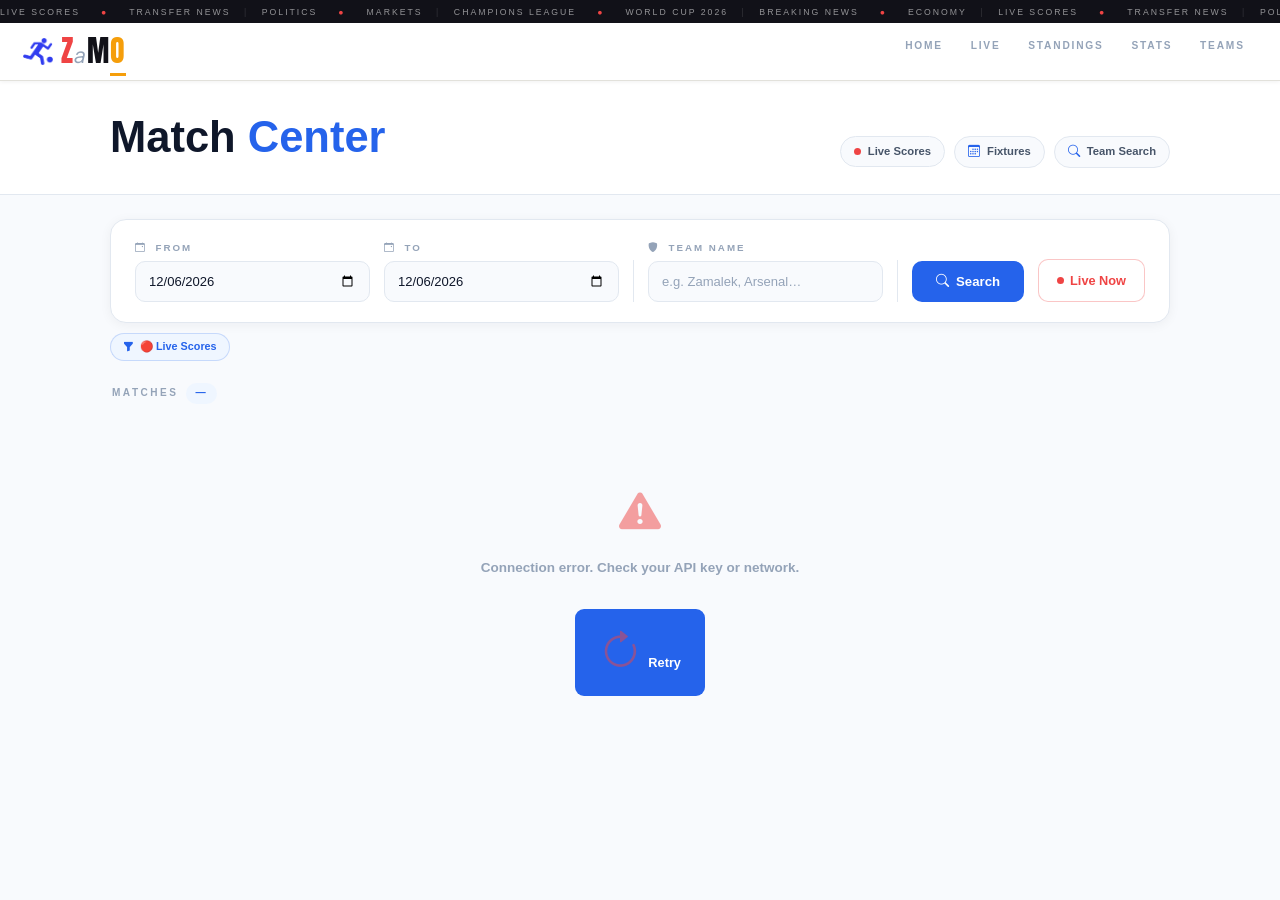
==== live.html @ 82b91090 "first commit" ====
<!DOCTYPE html>
<html lang="en">
<head>
  <meta charset="UTF-8" />
  <meta name="viewport" content="width=device-width, initial-scale=1.0" />
  <title>ZaMO .</title>
  <link href="https://cdn.jsdelivr.net/npm/bootstrap@5.3.0/dist/css/bootstrap.min.css" rel="stylesheet" />
  <link rel="stylesheet" href="https://cdn.jsdelivr.net/npm/bootstrap-icons@1.11.1/font/bootstrap-icons.css" />
  <link href="https://fonts.googleapis.com/css2?family=Anton&family=Instrument+Sans:ital,wght@0,400;0,500;0,600;0,700;1,400&display=swap" rel="stylesheet" />


    <link rel="stylesheet" href="style.css" />
</head>
<body>


  <div class="ticker" aria-hidden="true">
    <div class="ticker-track">
      <span>Live Scores</span><span class="dot">●</span>
      <span>Transfer News</span><span class="sep">|</span>
      <span>Politics</span><span class="dot">●</span>
      <span>Markets</span><span class="sep">|</span>
      <span>Champions League</span><span class="dot">●</span>
      <span>World Cup 2026</span><span class="sep">|</span>
      <span>Breaking News</span><span class="dot">●</span>
      <span>Economy</span><span class="sep">|</span>
     
      <span>Live Scores</span><span class="dot">●</span>
      <span>Transfer News</span><span class="sep">|</span>
      <span>Politics</span><span class="dot">●</span>
      <span>Markets</span><span class="sep">|</span>
      <span>Champions League</span><span class="dot">●</span>
      <span>World Cup 2026</span><span class="sep">|</span>
      <span>Breaking News</span><span class="dot">●</span>
      <span>Economy</span><span class="sep">|</span>
    </div>
  </div>


  <div class="nav-wrap">
    <nav class="nav-inner" role="navigation">
      <a href="index.html" class="brand">
        <img src="./images (1)/football-football-player-svgrepo-com (1).png"
             class="brand-logo" alt="ZaMO logo" />
        <div class="brand-name">
          <span class="bz">Z</span><span class="ba">a</span><span class="bm">M</span><span class="bo">O</span>
        </div>
      </a>

      <button class="nav-toggle" id="navToggle" aria-label="Toggle menu">
        <span></span><span></span><span></span>
      </button>

      <ul class="nav-links" id="navLinks">
        <li><a href="index.html">Home</a></li>
        <li><a href="Live.html">Live</a></li>
        <li><a href="Standings.html">Standings</a></li>
        <li><a href="stats.html">Stats</a></li>
        <li><a href="team.html">Teams</a></li>
      </ul>
    </nav>
  </div>
    </header>


    <div class="hero-strip">
        <div class="hero-inner">
            <div>
                <h1>Match <em>Center</em></h1>
            </div>
            <div class="hero-pills">
                <div class="pill">
                    <div class="live-dot"></div> Live Scores
                </div>
                <div class="pill"><i class="bi bi-calendar3"></i> Fixtures</div>
                <div class="pill"><i class="bi bi-search"></i> Team Search</div>
            </div>
        </div>
    </div>


    <div class="filter-wrap">
        <div class="filter-card">


            <div class="filter-group">
                <label><i class="bi bi-calendar-event me-1"></i> From</label>
                <input type="date" id="dateFrom">
            </div>


            <div class="filter-group">
                <label><i class="bi bi-calendar-event me-1"></i> To</label>
                <input type="date" id="dateTo">
            </div>

            <div class="filter-divider"></div>


            <div class="filter-group" style="min-width:180px;">
                <label><i class="bi bi-shield-fill me-1"></i> Team Name</label>
                <input type="text" id="teamSearch" placeholder="e.g. Zamalek, Arsenal…">
            </div>

            <div class="filter-divider"></div>


            <button class="btn-search" id="filterBtn">
                <i class="bi bi-search"></i> Search
            </button>

            <button class="btn-live" id="liveBtn">
                <div class="rdot"></div> Live Now
            </button>

        </div>


        <div id="mode-indicator" style="display:none;" class="mode-badge">
            <i class="bi bi-funnel-fill"></i>
            <span id="mode-text"></span>
        </div>
    </div>


    <div class="matches-wrap">
        <div class="section-lbl">
            Matches <span id="match-count">—</span>
        </div>
        <div id="matchesContainer">
            <div class="load-box">
                <div class="spin-ring"></div>
                <p class="spin-lbl">Loading Live Scores</p>
            </div>
        </div>
    </div>

    <script src="https://cdn.jsdelivr.net/npm/bootstrap@5.3.0/dist/js/bootstrap.bundle.min.js"></script>
    <script>
        const API_KEY = "6f635f919d2eda4f5ddecf71e09e2fba55c3be0e5eda04b89cdeadafca3ad4a3";

        function teamFb(name) {
            return `https://ui-avatars.com/api/?name=${encodeURIComponent(name)}&background=0f172a&color=fff&size=80&bold=true&format=svg`;
        }


        function statusPill(match) {
            const s = (match.event_status || '').toLowerCase();
            if (s.includes('finished') || s === 'ft') {
                return `<span class="status-pill s-finished">FT</span>`;
            }
            if (match.event_status && !s.includes('ht') && isNaN(parseInt(match.event_status)) === false) {
                return `<span class="status-pill s-live"><span style="width:7px;height:7px;border-radius:50%;background:#ef4444;display:inline-block;animation:blink 1s infinite"></span> ${match.event_status}'</span>`;
            }
            if (s === 'ht') return `<span class="status-pill s-live">HT</span>`;
            if (s.includes('live') || s === '1st half' || s === '2nd half') {
                return `<span class="status-pill s-live"><span style="width:7px;height:7px;border-radius:50%;background:#ef4444;display:inline-block;animation:blink 1s infinite"></span> LIVE</span>`;
            }
            return `<span class="status-pill s-upcoming"><i class="bi bi-clock me-1"></i>${match.event_time || 'Upcoming'}</span>`;
        }

        function isLiveMatch(match) {
            const s = (match.event_status || '').toLowerCase();
            return s.includes('live') || s === '1st half' || s === '2nd half' || s === 'ht' || !isNaN(parseInt(s));
        }


        function renderMatches(matches, label) {
            const container = document.getElementById('matchesContainer');
            const countEl = document.getElementById('match-count');

            if (!matches || !matches.length) {
                countEl.textContent = '0';
                container.innerHTML = `
        <div class="empty-box">
          <i class="bi bi-calendar-x"></i>
          <p>No matches found for this search.</p>
        </div>`;
                return;
            }

            countEl.textContent = matches.length;

            container.innerHTML = matches.map((m, i) => {
                const scores = (m.event_final_result || '0 - 0').split('-');
                const homeScore = (scores[0] || '0').trim();
                const awayScore = (scores[1] || '0').trim();
                const live = isLiveMatch(m);
                const homeLogo = m.home_team_logo || teamFb(m.event_home_team);
                const awayLogo = m.away_team_logo || teamFb(m.event_away_team);
                const leagueLogo = m.league_logo || '';
                const delay = Math.min(i, 15) * 30;

                return `
        <div class="match-card ${live ? 'live-card' : ''}" style="animation-delay:${delay}ms">
          <!-- top bar -->
          <div class="card-top">
            <div class="league-name">
              ${leagueLogo ? `<img src="${leagueLogo}" alt="league">` : '<i class="bi bi-trophy-fill" style="color:var(--gold)"></i>'}
              ${m.league_name || 'Football'}
            </div>
            ${statusPill(m)}
          </div>

          <!-- body -->
          <div class="card-body-match">
            <!-- home -->
            <div class="team-block">
              <div class="team-logo-wrap">
                <img src="${homeLogo}" alt="${m.event_home_team}"
                     onerror="this.src='${teamFb(m.event_home_team)}'">
              </div>
              <div class="team-name-txt">${m.event_home_team}</div>
            </div>

            <!-- score -->
            <div class="score-block">
              <div class="score-nums">
                <span class="sn">${homeScore}</span>
                <span class="sd">:</span>
                <span class="sn">${awayScore}</span>
              </div>
              ${live
                        ? `<div class="match-minute">${m.event_status || 'LIVE'}'</div>`
                        : `<div class="match-date">${m.event_date || ''} ${m.event_time || ''}</div>`
                    }
            </div>

            <!-- away -->
            <div class="team-block">
              <div class="team-logo-wrap">
                <img src="${awayLogo}" alt="${m.event_away_team}"
                     onerror="this.src='${teamFb(m.event_away_team)}'">
              </div>
              <div class="team-name-txt">${m.event_away_team}</div>
            </div>
          </div>
        </div>`;
            }).join('');
        }


        function showMode(text) {
            const el = document.getElementById('mode-indicator');
            document.getElementById('mode-text').textContent = text;
            el.style.display = 'inline-flex';
        }
        function hideMode() {
            document.getElementById('mode-indicator').style.display = 'none';
        }

        function showLoading(msg = 'Loading…') {
            document.getElementById('matchesContainer').innerHTML = `
      <div class="load-box">
        <div class="spin-ring"></div>
        <p class="spin-lbl">${msg}</p>
      </div>`;
            document.getElementById('match-count').textContent = '—';
        }

        function showError() {
            document.getElementById('matchesContainer').innerHTML = `
      <div class="err-box">
        <i class="bi bi-exclamation-triangle-fill"></i>
        <p>Connection error. Check your API key or network.</p>
        <button class="retry-btn" onclick="loadLive()">
          <i class="bi bi-arrow-clockwise me-1"></i> Retry
        </button>
      </div>`;
        }

        async function loadLive() {
            showLoading('Loading Live Scores…');
            showMode('🔴 Live Scores');
            try {
                const res = await fetch(`https://apiv2.allsportsapi.com/football/?met=Livescore&APIkey=${API_KEY}`);
                const data = await res.json();
                renderMatches(data.result, 'Live');
            } catch (e) { showError(); }
        }


        async function loadByDate(from, to) {
            showLoading('Searching Fixtures…');
            showMode(`📅 ${from} → ${to}`);
            try {
                const res = await fetch(`https://apiv2.allsportsapi.com/football/?met=Fixtures&from=${from}&to=${to}&APIkey=${API_KEY}`);
                const data = await res.json();
                renderMatches(data.result, 'Fixtures');
            } catch (e) { showError(); }
        }


        async function loadByTeam(teamName) {
            showLoading(`Searching for "${teamName}"…`);
            showMode(`🔍 Team: ${teamName}`);


            const now = new Date();
            const from = new Date(now); from.setDate(from.getDate() - 60);
            const to = new Date(now); to.setDate(to.getDate() + 60);
            const fmt = d => d.toISOString().split('T')[0];

            try {
                const res = await fetch(`https://apiv2.allsportsapi.com/football/?met=Fixtures&from=${fmt(from)}&to=${fmt(to)}&APIkey=${API_KEY}`);
                const data = await res.json();

                if (!data.result) { renderMatches([], ''); return; }

                const q = teamName.toLowerCase().trim();
                const filtered = data.result.filter(m =>
                    m.event_home_team.toLowerCase().includes(q) ||
                    m.event_away_team.toLowerCase().includes(q)
                );
                renderMatches(filtered, 'Team Search');
            } catch (e) { showError(); }
        }

        document.getElementById('filterBtn').addEventListener('click', () => {
            const from = document.getElementById('dateFrom').value;
            const to = document.getElementById('dateTo').value;
            const team = document.getElementById('teamSearch').value.trim();

            if (team) {

                loadByTeam(team);
            } else if (from && to) {
                loadByDate(from, to);
            } else if (from && !to) {

                loadByDate(from, from);
            } else {
                loadLive();
            }
        });

     
        document.getElementById('liveBtn').addEventListener('click', () => {
            document.getElementById('dateFrom').value = '';
            document.getElementById('dateTo').value = '';
            document.getElementById('teamSearch').value = '';
            loadLive();
        });


        document.getElementById('teamSearch').addEventListener('keydown', e => {
            if (e.key === 'Enter') document.getElementById('filterBtn').click();
        });


        window.addEventListener('scroll', () => {
            const d = document.documentElement;
            document.getElementById('scroll-bar').style.width =
                (d.scrollTop / (d.scrollHeight - d.clientHeight) * 100) + '%';
        }, { passive: true });


        document.addEventListener('DOMContentLoaded', () => {
            const today = new Date().toISOString().split('T')[0];
            document.getElementById('dateFrom').value = today;
            document.getElementById('dateTo').value = today;
            loadLive();
        });
    </script>
      <script>
        document.getElementById('navToggle').addEventListener('click', function () {
            document.getElementById('navLinks').classList.toggle('open');
        });
    </script>
</body>

</html>

<style>
    :root {
        --primary: #2563eb;
        --primary-lt: #eff6ff;
        --red: #ef4444;
        --orange: #f97316;
        --green: #22c55e;
        --gold: #f59e0b;
        --bg: #f8fafd;
        --surface: #ffffff;
        --surface2: #f1f5fe;
        --border: #e2e8f0;
        --text: #0f172a;
        --text2: #475569;
        --muted: #94a3b8;
        --r: 14px;
    }

    *,
    *::before,
    *::after {
        box-sizing: border-box;
        margin: 0;
        padding: 0;
    }

    html {
        scroll-behavior: smooth;
    }

    body {
        background: var(--bg);
        color: var(--text);
        font-family: 'DM Sans', sans-serif;
        min-height: 100vh;
        -webkit-font-smoothing: antialiased;
        overflow-x: hidden;
    }


    #scroll-bar {
        position: fixed;
        top: 0;
        left: 0;
        height: 3px;
        width: 0%;
        background: linear-gradient(90deg, var(--primary), var(--orange), var(--gold));
        z-index: 9999;
        transition: width .08s linear;
        border-radius: 0 3px 3px 0;
        box-shadow: 0 0 8px rgba(37, 99, 235, .45);
    }


    .header-custom {
        background: rgba(255, 255, 255, .96);
        backdrop-filter: blur(14px);
        border-bottom: 1px solid var(--border);
        box-shadow: 0 1px 8px rgba(15, 23, 42, .06);
        position: sticky;
        top: 0;
        z-index: 200;
    }

    .brand-logo-img {
        width: 36px;
        height: 36px;
        object-fit: contain;
        flex-shrink: 0;
        filter: drop-shadow(0 2px 6px rgba(37, 99, 235, .3));
        transition: transform .3s cubic-bezier(.34, 1.56, .64, 1);
    }

    .navbar-brand:hover .brand-logo-img {
        transform: rotate(-12deg) scale(1.15);
    }

    .brand-text-container {
        display: flex;
        align-items: baseline;
        line-height: 1;
    }

    .brand-text-container .z {
        font-family: 'Montserrat', sans-serif;
        font-weight: 900;
        color: var(--primary);
        font-size: 1.85rem;
        letter-spacing: -2px;
    }

    .brand-text-container .a {
        font-family: 'Montserrat', sans-serif;
        font-weight: 300;
        color: var(--text2);
        font-size: 1.4rem;
        font-style: italic;
        letter-spacing: -2px;
    }

    .brand-text-container .m {
        font-family: 'Montserrat', sans-serif;
        font-weight: 700;
        color: var(--red);
        font-size: 1.7rem;
        letter-spacing: -2px;
    }

    .brand-text-container .o {
        font-family: 'Montserrat', sans-serif;
        font-weight: 900;
        color: var(--gold);
        font-size: 1.85rem;
        letter-spacing: -2px;
    }

    .navbar-nav .nav-link {
        color: var(--text2) !important;
        font-weight: 600;
        font-size: .83rem;
        padding: 7px 14px !important;
        border-radius: 8px;
        transition: background .15s, color .15s;
    }

    .navbar-nav .nav-link:hover {
        background: var(--surface2);
        color: var(--primary) !important;
    }

    .navbar-nav .nav-link.active {
        background: var(--primary-lt);
        color: var(--primary) !important;
        box-shadow: inset 0 0 0 1px rgba(37, 99, 235, .2);
    }

    .navbar-toggler {
        border-color: var(--border);
        box-shadow: none !important;
    }

    .navbar-toggler-icon {
        background-image: url("data:image/svg+xml,%3csvg xmlns='http://www.w3.org/2000/svg' viewBox='0 0 30 30'%3e%3cpath stroke='rgba(15,23,42,.7)' stroke-linecap='round' stroke-width='2' d='M4 7h22M4 15h22M4 23h22'/%3e%3c/svg%3e");
    }

    .hero-strip {
        background: var(--surface);
        border-bottom: 1px solid var(--border);
    }

    .hero-inner {
        max-width: 1100px;
        margin: 0 auto;
        padding: 34px 20px 26px;
        display: flex;
        align-items: flex-end;
        justify-content: space-between;
        flex-wrap: wrap;
        gap: 16px;
    }

    .eyebrow {
        font-size: .67rem;
        font-weight: 700;
        letter-spacing: 3px;
        text-transform: uppercase;
        color: var(--primary);
        margin-bottom: 7px;
    }

    .hero-inner h1 {
        font-family: 'Montserrat', sans-serif;
        font-size: clamp(1.8rem, 4vw, 2.9rem);
        font-weight: 900;
        line-height: 1.05;
    }

    .hero-inner h1 em {
        color: var(--primary);
        font-style: normal;
    }

    .hero-pills {
        display: flex;
        gap: 9px;
        flex-wrap: wrap;
        align-items: center;
    }

    .pill {
        display: flex;
        align-items: center;
        gap: 7px;
        background: var(--bg);
        border: 1px solid var(--border);
        border-radius: 999px;
        padding: 5px 13px;
        font-size: .75rem;
        font-weight: 600;
        color: var(--text2);
    }

    .pill i {
        color: var(--primary);
        font-size: .82rem;
    }

    .live-dot {
        width: 7px;
        height: 7px;
        border-radius: 50%;
        background: var(--red);
        animation: blink 1s infinite;
    }

    @keyframes blink {

        0%,
        100% {
            opacity: 1;
            transform: scale(1);
        }

        50% {
            opacity: .3;
            transform: scale(.6);
        }
    }


    .filter-wrap {
        max-width: 1100px;
        margin: 24px auto 0;
        padding: 0 20px;
    }

    .filter-card {
        background: var(--surface);
        border: 1.5px solid var(--border);
        border-radius: 16px;
        padding: 20px 24px;
        display: flex;
        flex-wrap: wrap;
        gap: 14px;
        align-items: flex-end;
        box-shadow: 0 2px 12px rgba(15, 23, 42, .05);
    }

    .filter-group {
        display: flex;
        flex-direction: column;
        gap: 5px;
        flex: 1;
        min-width: 140px;
    }

    .filter-group label {
        font-size: .65rem;
        font-weight: 700;
        letter-spacing: 2px;
        text-transform: uppercase;
        color: var(--muted);
    }

    .filter-group input[type="date"],
    .filter-group input[type="text"] {
        padding: 9px 13px;
        border: 1.5px solid var(--border);
        border-radius: 10px;
        font-family: 'DM Sans', sans-serif;
        font-size: .87rem;
        font-weight: 500;
        color: var(--text);
        background: var(--bg);
        outline: none;
        transition: border-color .2s, box-shadow .2s;
    }

    .filter-group input:focus {
        border-color: var(--primary);
        box-shadow: 0 0 0 3px rgba(37, 99, 235, .1);
    }

    .filter-group input::placeholder {
        color: var(--muted);
    }

    .filter-divider {
        width: 1px;
        height: 42px;
        background: var(--border);
        align-self: flex-end;
        flex-shrink: 0;
    }

    .btn-search {
        padding: 10px 24px;
        background: var(--primary);
        color: #fff;
        border: none;
        border-radius: 10px;
        font-family: 'DM Sans', sans-serif;
        font-size: .88rem;
        font-weight: 700;
        cursor: pointer;
        transition: opacity .2s, transform .18s;
        display: flex;
        align-items: center;
        gap: 7px;
        white-space: nowrap;
        align-self: flex-end;
        flex-shrink: 0;
    }

    .btn-search:hover {
        opacity: .88;
        transform: translateY(-1px);
    }

    .btn-live {
        padding: 10px 18px;
        background: var(--surface);
        color: var(--red);
        border: 1.5px solid rgba(239, 68, 68, .3);
        border-radius: 10px;
        font-family: 'DM Sans', sans-serif;
        font-size: .85rem;
        font-weight: 700;
        cursor: pointer;
        transition: all .18s;
        align-self: flex-end;
        flex-shrink: 0;
        display: flex;
        align-items: center;
        gap: 6px;
    }

    .btn-live:hover {
        background: rgba(239, 68, 68, .06);
        border-color: var(--red);
    }

    .btn-live .rdot {
        width: 7px;
        height: 7px;
        border-radius: 50%;
        background: var(--red);
        animation: blink 1s infinite;
    }


    .mode-badge {
        display: inline-flex;
        align-items: center;
        gap: 6px;
        padding: 4px 12px;
        border-radius: 999px;
        font-size: .72rem;
        font-weight: 700;
        background: var(--primary-lt);
        color: var(--primary);
        border: 1px solid rgba(37, 99, 235, .2);
        margin-top: 10px;
    }

    .matches-wrap {
        max-width: 1100px;
        margin: 22px auto 60px;
        padding: 0 20px;
    }

    .matches-wrap .section-lbl {
        font-size: .67rem;
        font-weight: 700;
        letter-spacing: 2.5px;
        text-transform: uppercase;
        color: var(--muted);
        margin-bottom: 14px;
        padding-left: 2px;
        display: flex;
        align-items: center;
        gap: 8px;
    }

    .matches-wrap .section-lbl span {
        background: var(--primary-lt);
        color: var(--primary);
        padding: 2px 9px;
        border-radius: 999px;
        font-size: .68rem;
    }


    .match-card {
        background: var(--surface);
        border: 1.5px solid var(--border);
        border-radius: var(--r);
        padding: 0;
        margin-bottom: 10px;
        overflow: hidden;
        transition: transform .2s, box-shadow .2s, border-color .2s;
        animation: fadeUp .35s ease both;
    }

    .match-card:hover {
        transform: translateY(-2px);
        box-shadow: 0 8px 28px rgba(37, 99, 235, .1);
        border-color: rgba(37, 99, 235, .3);
    }

    .match-card.live-card {
        border-color: rgba(239, 68, 68, .35);
    }

    .match-card.live-card:hover {
        box-shadow: 0 8px 28px rgba(239, 68, 68, .12);
    }

    @keyframes fadeUp {
        from {
            opacity: 0;
            transform: translateY(10px);
        }

        to {
            opacity: 1;
            transform: translateY(0);
        }
    }


    .card-top {
        display: flex;
        align-items: center;
        justify-content: space-between;
        padding: 8px 18px;
        background: var(--bg);
        border-bottom: 1px solid var(--border);
        font-size: .68rem;
        font-weight: 700;
        color: var(--muted);
        letter-spacing: .5px;
    }

    .card-top .league-name {
        display: flex;
        align-items: center;
        gap: 7px;
        text-transform: uppercase;
        letter-spacing: 1px;
    }

    .card-top .league-name img {
        width: 18px;
        height: 18px;
        object-fit: contain;
        border-radius: 2px;
    }


    .status-pill {
        display: inline-flex;
        align-items: center;
        gap: 5px;
        padding: 3px 10px;
        border-radius: 999px;
        font-size: .68rem;
        font-weight: 800;
    }

    .s-live {
        background: rgba(239, 68, 68, .12);
        color: var(--red);
    }

    .s-finished {
        background: #f1f5f9;
        color: var(--muted);
    }

    .s-upcoming {
        background: var(--primary-lt);
        color: var(--primary);
    }


    .card-body-match {
        display: grid;
        grid-template-columns: 1fr 140px 1fr;
        align-items: center;
        padding: 20px 18px;
        gap: 10px;
    }


    .team-block {
        display: flex;
        flex-direction: column;
        align-items: center;
        gap: 10px;
        text-align: center;
    }

    .team-logo-wrap {
        width: 68px;
        height: 68px;
        border-radius: 50%;
        overflow: hidden;
        background: var(--bg);
        border: 2px solid var(--border);
        display: flex;
        align-items: center;
        justify-content: center;
        flex-shrink: 0;
    }

    .team-logo-wrap img {
        width: 100%;
        height: 100%;
        object-fit: contain;
    }

    .team-name-txt {
        font-family: 'Montserrat', sans-serif;
        font-size: .92rem;
        font-weight: 800;
        color: var(--text);
        line-height: 1.2;
    }

    .score-block {
        display: flex;
        flex-direction: column;
        align-items: center;
        gap: 6px;
    }

    .score-nums {
        display: flex;
        align-items: center;
        gap: 10px;
    }

    .sn {
        font-family: 'Montserrat', sans-serif;
        font-size: 2.8rem;
        font-weight: 900;
        color: var(--text);
        line-height: 1;
    }

    .sd {
        font-size: 1.6rem;
        color: var(--border);
        font-weight: 300;
    }

    .match-date {
        font-size: .75rem;
        font-weight: 600;
        color: var(--muted);
    }

    .match-minute {
        font-family: 'Montserrat', sans-serif;
        font-size: .8rem;
        font-weight: 800;
        color: var(--red);
        background: rgba(239, 68, 68, .08);
        padding: 2px 10px;
        border-radius: 999px;
    }


    .load-box {
        text-align: center;
        padding: 80px 24px;
    }

    .spin-ring {
        width: 40px;
        height: 40px;
        margin: 0 auto 14px;
        border: 3px solid var(--border);
        border-top-color: var(--primary);
        border-radius: 50%;
        animation: spin .75s linear infinite;
    }

    @keyframes spin {
        to {
            transform: rotate(360deg);
        }
    }

    .spin-lbl {
        font-size: .7rem;
        font-weight: 700;
        letter-spacing: 2.5px;
        text-transform: uppercase;
        color: var(--muted);
    }

    .empty-box {
        text-align: center;
        padding: 70px 24px;
        color: var(--muted);
    }

    .empty-box i {
        font-size: 3rem;
        opacity: .25;
    }

    .empty-box p {
        margin-top: 12px;
        font-size: .9rem;
        font-weight: 600;
    }

    .err-box {
        text-align: center;
        padding: 60px 24px;
        color: var(--muted);
    }

    .err-box i {
        font-size: 2.8rem;
        color: var(--red);
        opacity: .5;
    }

    .err-box p {
        margin-top: 10px;
        font-size: .9rem;
        font-weight: 600;
    }

    .retry-btn {
        margin-top: 14px;
        padding: 9px 24px;
        background: var(--primary);
        color: #fff;
        border: none;
        border-radius: 9px;
        font-family: 'DM Sans', sans-serif;
        font-size: .85rem;
        font-weight: 700;
        cursor: pointer;
        transition: opacity .2s;
    }

    .retry-btn:hover {
        opacity: .85;
    }


    @media (max-width: 680px) {
        .filter-divider {
            display: none;
        }

        .card-body-match {
            grid-template-columns: 1fr 90px 1fr;
            padding: 16px 12px;
            gap: 6px;
        }

        .team-logo-wrap {
            width: 50px;
            height: 50px;
        }

        .team-name-txt {
            font-size: .78rem;
        }

        .sn {
            font-size: 2rem;
        }

        .hero-inner {
            padding: 22px 16px 18px;
        }

        .filter-wrap,
        .matches-wrap {
            padding: 0 14px;
        }
    }

    @media (max-width: 420px) {
        .card-body-match {
            grid-template-columns: 1fr 76px 1fr;
            padding: 14px 10px;
        }

        .team-logo-wrap {
            width: 42px;
            height: 42px;
        }

        .sn {
            font-size: 1.7rem;
        }

        .sd {
            font-size: 1.2rem;
        }

        .team-name-txt {
            font-size: .72rem;
        }
    }
</style>
---- style.css ----
:root {
      --ink:       #111118;
      --ink2:      #2b2b38;
      --paper:     #ffffff;
      --paper2:    #f5f5f0;
      --paper3:    #eeede8;
      --line:      #e2e1db;
      --red:       #e8173a;
      --red-soft:  rgba(232,23,58,.08);
      --gold:      #c9920a;
      --green:     #0a7c45;
      --muted:     #7a7a8a;
      --r:         8px;
      --fd:        'Anton', sans-serif;
      --fb:        'Instrument Sans', sans-serif;
      --sh1:       0 1px 4px rgba(0,0,0,.06);
      --sh2:       0 6px 24px rgba(0,0,0,.09);
      --sh3:       0 16px 48px rgba(0,0,0,.13);
    }

    /* ════════════════════════════════════════
       RESET & BASE
    ════════════════════════════════════════ */
    *, *::before, *::after { box-sizing: border-box; margin: 0; padding: 0; }
    html { scroll-behavior: smooth; font-size: 15px; }
    body {
      background: var(--paper2);
      color: var(--ink);
      font-family: var(--fb);
      line-height: 1.65;
      overflow-x: hidden;
    }
    img { display: block; max-width: 100%; }
    a { text-decoration: none; color: inherit; }

    ::-webkit-scrollbar { width: 3px; }
    ::-webkit-scrollbar-thumb { background: var(--red); border-radius: 3px; }

    /* ════════════════════════════════════════
       TICKER
    ════════════════════════════════════════ */
    .ticker {
      background: var(--ink);
      color: rgba(255,255,255,.55);
      font-size: .58rem;
      letter-spacing: 2px;
      text-transform: uppercase;
      padding: .3rem 0;
      overflow: hidden;
      white-space: nowrap;
    }
    .ticker-track {
      display: inline-flex;
      gap: 0;
      animation: roll 35s linear infinite;
    }
    .ticker-track .dot { color: var(--red); margin: 0 1.4rem; }
    .ticker-track .sep { opacity: .25; margin: 0 .9rem; }
    @keyframes roll { to { transform: translateX(-50%); } }

    /* ════════════════════════════════════════
       NAV
    ════════════════════════════════════════ */
    .nav-wrap {
      background: var(--paper);
      border-bottom: 1px solid var(--line);
      position: sticky;
      top: 0;
      z-index: 500;
      box-shadow: var(--sh1);
    }
    .nav-inner {
      max-width: 1320px;
      margin: auto;
      padding: .55rem 1.5rem;
      display: flex;
      align-items: center;
      justify-content: space-between;
      gap: 1rem;
    }

    /* brand */
    .brand {
      display: flex;
      align-items: center;
      gap: .55rem;
      flex-shrink: 0;
    }
    .brand-logo { width: 30px; opacity: .85; }
    .brand-name {
      font-family: var(--fd);
      font-size: 2rem;
      letter-spacing: 1px;
      line-height: 1;
    }
    .brand-name .bz { color: var(--red); }
    .brand-name .ba { color: var(--muted); font-family: var(--fb); font-style: italic; font-weight: 400; font-size: 1.5rem; }
    .brand-name .bm { color: var(--ink); }
    .brand-name .bo { color: var(--gold); border-bottom: 3px solid var(--gold); }

    /* nav links */
    .nav-links {
      display: flex;
      align-items: center;
      gap: .15rem;
      list-style: none;
    }
    .nav-links a {
      font-size: .68rem;
      font-weight: 600;
      letter-spacing: 1.8px;
      text-transform: uppercase;
      color: var(--muted);
      padding: .4rem .85rem;
      border-radius: 6px;
      transition: color .18s, background .18s;
    }
    .nav-links a:hover { color: var(--red); background: var(--red-soft); }

    /* hamburger */
    .nav-toggle {
      display: none;
      flex-direction: column;
      gap: 4px;
      cursor: pointer;
      padding: .4rem;
      border: none;
      background: none;
    }
    .nav-toggle span {
      width: 22px; height: 2px;
      background: var(--ink);
      border-radius: 2px;
      transition: transform .25s, opacity .25s;
    }

    @media (max-width: 768px) {
      .nav-toggle { display: flex; }
      .nav-links {
        display: none;
        flex-direction: column;
        position: absolute;
        top: 100%; left: 0; right: 0;
        background: var(--paper);
        border-bottom: 1px solid var(--line);
        padding: 1rem 1.5rem 1.25rem;
        gap: .25rem;
        box-shadow: var(--sh2);
      }
      .nav-links.open { display: flex; }
      .nav-links a { font-size: .7rem; padding: .55rem .85rem; }
    }

    /* ════════════════════════════════════════
       HERO
    ════════════════════════════════════════ */
    /* ── HERO ─────────────────────────────────────────────── */
    @keyframes gradMove { 0%{background-position:0% 50%} 50%{background-position:100% 50%} 100%{background-position:0% 50%} }
    @keyframes floatDot { 0%,100%{transform:translateY(0)} 50%{transform:translateY(-18px)} }
    @keyframes fadeUp { from{opacity:0;transform:translateY(22px)} to{opacity:1;transform:translateY(0)} }
    @keyframes linePulse { 0%,100%{opacity:.25} 50%{opacity:.55} }

    .hero {
      position: relative;
      min-height: 92vh;
      display: flex;
      align-items: center;
      overflow: hidden;
      background: var(--ink);
    }

    /* video — full bleed main background */
    .hero-video {
      position: absolute; inset: 0;
      width: 100%; height: 100%;
      object-fit: cover;
      opacity: 1;
    }

    /* dark cinematic overlay: bottom-heavy + slight left fade for text readability */
    .hero-overlay {
      position: absolute; inset: 0;
      background:
        linear-gradient(to right,  rgba(10,10,18,.82) 0%, rgba(10,10,18,.45) 55%, rgba(10,10,18,.15) 100%),
        linear-gradient(to top,    rgba(10,10,18,.85) 0%, rgba(10,10,18,.2)  45%, transparent 100%);
      z-index: 1;
    }

    /* subtle grain texture over video */
    .hero-grain {
      position: absolute; inset: 0;
      z-index: 2;
      background-image: url("data:image/svg+xml,%3Csvg xmlns='http://www.w3.org/2000/svg' width='200' height='200'%3E%3Cfilter id='n'%3E%3CfeTurbulence type='fractalNoise' baseFrequency='0.75' numOctaves='4' stitchTiles='stitch'/%3E%3C/filter%3E%3Crect width='200' height='200' filter='url(%23n)' opacity='0.04'/%3E%3C/svg%3E");
      opacity: .5;
      pointer-events: none;
    }

    /* red left accent */
    .hero::before {
      content: '';
      position: absolute;
      left: 0; top: 0; bottom: 0;
      width: 4px;
      background: linear-gradient(to bottom, transparent 5%, var(--red) 25%, var(--red) 75%, transparent 95%);
      z-index: 4;
    }

    .hero-body {
      position: relative;
      z-index: 5;
      max-width: 1320px;
      width: 100%;
      margin: auto;
      padding: 4rem 2rem 4rem 3rem;
      animation: fadeUp .8s ease both;
    }

    .hero-tag {
      display: inline-flex;
      align-items: center;
      gap: .5rem;
      font-size: .6rem;
      letter-spacing: 3px;
      text-transform: uppercase;
      font-weight: 700;
      color: var(--red);
      margin-bottom: 1.2rem;
    }
    .hero-tag .live-dot {
      width: 6px; height: 6px;
      border-radius: 50%;
      background: var(--red);
      animation: linePulse 1.2s ease-in-out infinite;
    }

    .hero-kicker {
      font-size: .72rem;
      letter-spacing: 2px;
      text-transform: uppercase;
      font-weight: 600;
      color: rgba(255,255,255,.35);
      margin-bottom: .5rem;
    }

    .hero-title {
      font-family: var(--fd);
      font-size: clamp(2.4rem, 5.5vw, 4.8rem);
      line-height: 1.05;
      letter-spacing: .5px;
      color: #fff;
      margin-bottom: .6rem;
    }
    .hero-title .ht-outline {
      display: block;
      color: transparent;
      -webkit-text-stroke: 1.5px rgba(255,255,255,.5);
    }
    .hero-title .ht-red { color: var(--red); }

    .hero-rule {
      width: 44px; height: 3px;
      background: var(--red);
      border-radius: 2px;
      margin: 1.1rem 0;
    }

    .hero-desc {
      font-size: .9rem;
      color: rgba(255,255,255,.45);
      max-width: 420px;
      margin-bottom: 2rem;
      line-height: 1.75;
      font-weight: 400;
    }

    .hero-quick-links {
      display: flex;
      flex-wrap: wrap;
      gap: .5rem;
      margin-bottom: 1.6rem;
    }
    .hql-btn {
      display: inline-flex;
      align-items: center;
      gap: .35rem;
      background: rgba(255,255,255,.06);
      border: 1px solid rgba(255,255,255,.12);
      color: rgba(255,255,255,.7);
      font-size: .64rem;
      font-weight: 600;
      letter-spacing: 1.5px;
      text-transform: uppercase;
      padding: .45rem .95rem;
      border-radius: 100px;
      transition: background .18s, color .18s, border-color .18s;
      backdrop-filter: blur(4px);
    }
    .hql-btn i { font-size: .7rem; color: var(--red); }
    .hql-btn:hover {
      background: var(--red);
      border-color: var(--red);
      color: #fff;
    }
    .hql-btn:hover i { color: #fff; }

    .hero-cta {
      display: inline-flex;
      align-items: center;
      gap: .55rem;
      background: var(--red);
      color: #fff;
      font-size: .7rem;
      font-weight: 700;
      letter-spacing: 2px;
      text-transform: uppercase;
      padding: .8rem 2rem;
      border-radius: 4px;
      transition: background .2s, transform .2s, box-shadow .2s;
      box-shadow: 0 4px 24px rgba(232,23,58,.4);
    }
    .hero-cta:hover {
      background: #c0102a;
      color: #fff;
      transform: translateY(-2px);
      box-shadow: 0 8px 32px rgba(232,23,58,.5);
    }
    .hero-cta i { font-size: .9rem; }

    /* stats strip inside hero */
    .hero-stats {
      position: absolute;
      bottom: 0; left: 0; right: 0;
      z-index: 5;
      border-top: 1px solid rgba(255,255,255,.06);
      background: rgba(0,0,0,.35);
      backdrop-filter: blur(10px);
      display: flex;
      padding: .8rem 3rem;
      gap: 2.5rem;
    }
    .hstat {
      display: flex;
      flex-direction: column;
      gap: .1rem;
    }
    .hstat-val {
      font-family: var(--fd);
      font-size: 1.3rem;
      color: #fff;
      letter-spacing: .5px;
      line-height: 1;
    }
    .hstat-val span { color: var(--red); }
    .hstat-label {
      font-size: .58rem;
      letter-spacing: 1.5px;
      text-transform: uppercase;
      color: rgba(255,255,255,.3);
      font-weight: 600;
    }

    @media (max-width: 600px) {
      .hero-body { padding: 3rem 1.25rem 5rem; }
      .hero-stats { padding: .7rem 1.25rem; gap: 1.5rem; }
      .hero-title { font-size: clamp(2rem, 8vw, 3rem); }
      .hstat-val { font-size: 1.1rem; }
    }

    @media (max-width: 600px) {
      .hero { height: 78vh; align-items: center; }
      .hero-body { padding-bottom: 2.5rem; }
      .hero-title { letter-spacing: -.5px; }
    }

    /* ════════════════════════════════════════
       MAIN LAYOUT
    ════════════════════════════════════════ */
    .page-wrap {
      max-width: 1320px;
      margin: 0 auto;
      padding: 2.5rem 1.5rem 5rem;
      display: grid;
      grid-template-columns: 260px 1fr;
      gap: 2.25rem;
      align-items: start;
    }
    @media (max-width: 992px) {
      .page-wrap { grid-template-columns: 1fr; }
    }

    /* ════════════════════════════════════════
       SIDEBAR
    ════════════════════════════════════════ */
    .sidebar { display: flex; flex-direction: column; gap: 1.1rem; }

    /* section label */
    .s-label {
      font-size: .58rem;
      letter-spacing: 2.5px;
      text-transform: uppercase;
      font-weight: 700;
      color: var(--muted);
      display: flex;
      align-items: center;
      gap: .5rem;
      margin-bottom: .6rem;
    }
    .s-label::after { content:''; flex:1; height:1px; background:var(--line); }

    /* weather card */
    .weather-card {
      background: var(--paper);
      border: 1px solid var(--line);
      border-radius: var(--r);
      padding: 0;
      overflow: hidden;
      box-shadow: var(--sh2);
      position: relative;
    }

    .weather-top {
      padding: 1.25rem 1.25rem .9rem;
      display: flex;
      align-items: flex-start;
      justify-content: space-between;
      gap: .5rem;
    }

    .weather-left { display: flex; flex-direction: column; gap: .15rem; }

    #city {
      font-size: .6rem;
      letter-spacing: 2px;
      text-transform: uppercase;
      font-weight: 700;
      color: var(--muted);
      display: flex;
      align-items: center;
      gap: .3rem;
    }
    #city i { font-size: .65rem; color: var(--red); }

    #temperature {
      font-family: var(--fd);
      font-size: 3rem;
      line-height: 1;
      color: var(--ink);
      margin: .15rem 0 0;
      letter-spacing: -1px;
    }

    #description {
      font-size: .65rem;
      letter-spacing: 1.5px;
      text-transform: uppercase;
      font-weight: 600;
      color: var(--muted);
      margin-top: .25rem;
    }

    /* big dynamic weather icon */
    .weather-icon-wrap {
      display: flex;
      flex-direction: column;
      align-items: center;
      gap: .2rem;
      flex-shrink: 0;
    }
    .weather-icon {
      font-size: 2.8rem;
      line-height: 1;
      display: block;
    }

    /* icon colour classes */
    .wi-sunny    { color: #f59e0b; }
    .wi-cloudy   { color: #94a3b8; }
    .wi-rainy    { color: #3b82f6; }
    .wi-stormy   { color: #6366f1; }
    .wi-snowy    { color: #bae6fd; }
    .wi-windy    { color: #22d3ee; }
    .wi-night    { color: #818cf8; }
    .wi-foggy    { color: #9ca3af; }

    /* bottom strip — feels/humidity */
    .weather-bottom {
      border-top: 1px solid var(--line);
      background: var(--paper2);
      padding: .65rem 1.25rem;
      display: flex;
      justify-content: space-between;
    }
    .w-stat {
      display: flex;
      flex-direction: column;
      align-items: center;
      gap: .1rem;
    }
    .w-stat-val {
      font-size: .8rem;
      font-weight: 700;
      color: var(--ink2);
    }
    .w-stat-label {
      font-size: .55rem;
      letter-spacing: 1.5px;
      text-transform: uppercase;
      color: var(--muted);
      font-weight: 600;
    }

    /* match card */
    .match-card {
      background: var(--paper);
      border: 1px solid var(--line);
      border-radius: var(--r);
      overflow: hidden;
      box-shadow: var(--sh1);
    }
    .match-row {
      display: flex;
      justify-content: space-between;
      align-items: center;
      padding: .85rem 1rem;
      border-bottom: 1px solid var(--line);
      transition: background .18s;
    }
    .match-row:last-child { border-bottom: none; }
    .match-row:hover { background: var(--paper2); }
    .match-team { text-align: center; }
    .team-abbr { font-size: .55rem; letter-spacing: 1px; color: var(--muted); margin-top: .25rem; font-weight: 700; text-transform: uppercase; }
    .match-badge {
      background: var(--red);
      color: #fff;
      font-size: .65rem;
      font-weight: 700;
      padding: .25rem .6rem;
      border-radius: 4px;
      display: block;
      text-align: center;
    }
    .match-label { font-size: .52rem; color: var(--muted); margin-top: .3rem; letter-spacing: 1px; text-transform: uppercase; font-weight: 600; text-align: center; }

    /* currency */
    .currency-card {
      background: var(--paper);
      border: 1px solid var(--line);
      border-radius: var(--r);
      overflow: hidden;
      box-shadow: var(--sh1);
    }
    .currency-head {
      background: var(--paper3);
      padding: .6rem 1rem;
      font-size: .58rem;
      letter-spacing: 2.5px;
      text-transform: uppercase;
      font-weight: 700;
      color: var(--muted);
      border-bottom: 1px solid var(--line);
    }
    .currency-row {
      display: flex;
      justify-content: space-between;
      align-items: center;
      padding: .65rem 1rem;
      border-bottom: 1px dashed var(--line);
    }
    .currency-row:last-child { border-bottom: none; }
    .currency-name { font-size: .78rem; font-weight: 600; color: var(--ink2); }
    .currency-val { font-family: monospace; font-size: .82rem; font-weight: 700; color: var(--green); }
    #goldRate { color: var(--gold) !important; }

    /* ════════════════════════════════════════
       MAIN CONTENT
    ════════════════════════════════════════ */

    /* section head */
    .sec-head {
      display: flex;
      align-items: center;
      gap: .8rem;
      margin-bottom: 1.5rem;
      padding-bottom: .8rem;
      border-bottom: 2px solid var(--ink);
    }
    .sec-icon {
      width: 32px; height: 32px;
      border-radius: 6px;
      display: flex; align-items: center; justify-content: center;
      font-size: .88rem; flex-shrink: 0;
    }
    .si-a { background: var(--ink); color: #fff; }
    .si-b { background: var(--green); color: #fff; }
    .si-c { background: var(--red); color: #fff; }

    .sec-head h3 {
      font-family: var(--fd);
      font-size: 1.55rem;
      letter-spacing: .5px;
      color: var(--ink);
      margin: 0;
    }
    .sec-head .sec-count {
      margin-left: auto;
      font-size: .6rem;
      letter-spacing: 1.5px;
      text-transform: uppercase;
      font-weight: 600;
      color: var(--muted);
    }

    /* news cards — override whatever JS injects */
    #sports-container .card,
    #football-container .card,
    #politics-container .card {
      background: var(--paper) !important;
      border: 1px solid var(--line) !important;
      border-radius: var(--r) !important;
      color: var(--ink) !important;
      box-shadow: var(--sh1);
      overflow: hidden;
      transition: transform .22s, box-shadow .22s, border-color .22s;
    }
    #sports-container .card:hover,
    #football-container .card:hover,
    #politics-container .card:hover {
      transform: translateY(-5px);
      box-shadow: var(--sh3);
      border-color: var(--red) !important;
    }
    #sports-container .card .card-title,
    #football-container .card .card-title,
    #politics-container .card .card-title {
      font-family: var(--fb) !important;
      font-weight: 700 !important;
      font-size: .88rem !important;
      color: var(--ink) !important;
      line-height: 1.4;
    }
    #sports-container .card .card-text,
    #football-container .card .card-text,
    #politics-container .card .card-text {
      color: var(--muted) !important;
      font-size: .78rem !important;
    }
    #sports-container .card img,
    #football-container .card img,
    #politics-container .card img {
      transition: transform .4s;
    }
    #sports-container .card:hover img,
    #football-container .card:hover img,
    #politics-container .card:hover img { transform: scale(1.05); }

    #sports-container .card .btn,
    #football-container .card .btn,
    #politics-container .card .btn {
      background: transparent !important;
      border: 1.5px solid var(--ink) !important;
      color: var(--ink) !important;
      font-size: .66rem !important;
      font-weight: 700 !important;
      letter-spacing: 1.2px !important;
      text-transform: uppercase !important;
      border-radius: 4px !important;
      transition: background .18s, color .18s, border-color .18s !important;
    }
    #sports-container .card .btn:hover,
    #football-container .card .btn:hover,
    #politics-container .card .btn:hover {
      background: var(--red) !important;
      border-color: var(--red) !important;
      color: #fff !important;
    }

    /* spinner */
    .spinner-border {
      border-color: var(--line) !important;
      border-right-color: var(--red) !important;
      width: 2rem; height: 2rem;
    }

    .content-section { margin-bottom: 3.5rem; }

    
    .site-footer {
      background: white;
      color: rgba(9, 9, 9, 0.38);
      padding: 1.2rem 1.5rem;
      text-align: center;
    }
    .footer-logo {
      font-family: var(--fd);
      font-size: 3rem;
      letter-spacing: 2px;
      color: #1307fa;
      line-height: 1;
      margin-bottom: .5rem;
    }
    .footer-logo span { color: var(--red); }
    .footer-copy { font-size: .72rem; letter-spacing: 1.5px; }
    .footer-socials {
      display: flex;
      justify-content: center;
      gap: .65rem;
      margin-top: 1.1rem;
    }
    .footer-socials a {
      width: 36px; height: 36px;
      border: 1px solid rgba(255,255,255,.12);
      border-radius: 8px;
      display: flex; align-items: center; justify-content: center;
      color: rgba(37, 6, 236, 0.35);
      font-size: .95rem;
      transition: color .18s, border-color .18s, background .18s;
    }
    .footer-socials a:hover { color: #e5b9b9; border-color: var(--red); background: var(--red); }
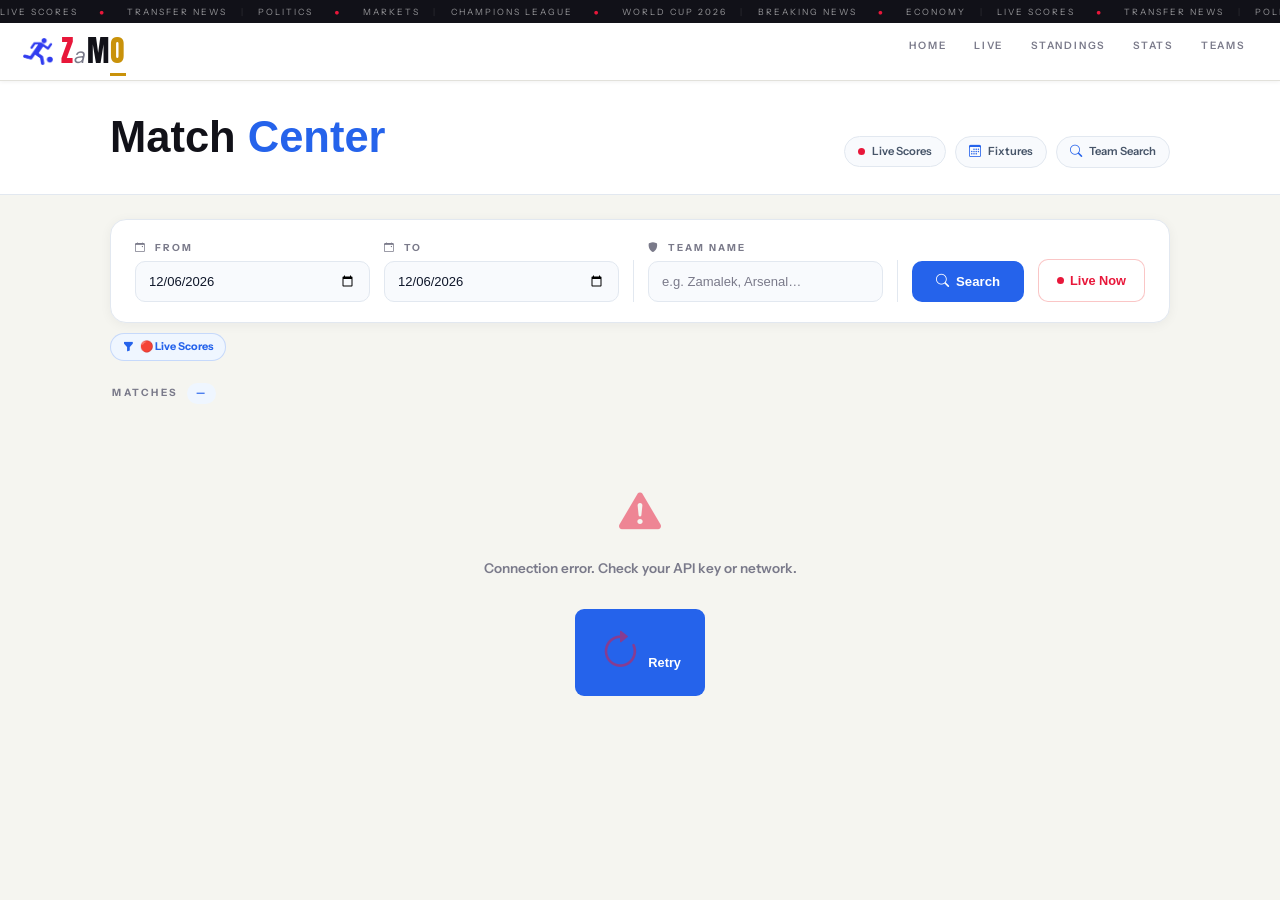
==== commit 7cb8a877: "Add external CSS link and remove inline styles Removed inline styles and added link to external CSS " ====
--- a/live.html
+++ b/live.html
@@ -7,7 +7,7 @@
   <link href="https://cdn.jsdelivr.net/npm/bootstrap@5.3.0/dist/css/bootstrap.min.css" rel="stylesheet" />
   <link rel="stylesheet" href="https://cdn.jsdelivr.net/npm/bootstrap-icons@1.11.1/font/bootstrap-icons.css" />
   <link href="https://fonts.googleapis.com/css2?family=Anton&family=Instrument+Sans:ital,wght@0,400;0,500;0,600;0,700;1,400&display=swap" rel="stylesheet" />
-
+ <link rel="stylesheet" href="live.css" />
 
     <link rel="stylesheet" href="style.css" />
 </head>
@@ -371,718 +371,5 @@
 
 </html>
 
-<style>
-    :root {
-        --primary: #2563eb;
-        --primary-lt: #eff6ff;
-        --red: #ef4444;
-        --orange: #f97316;
-        --green: #22c55e;
-        --gold: #f59e0b;
-        --bg: #f8fafd;
-        --surface: #ffffff;
-        --surface2: #f1f5fe;
-        --border: #e2e8f0;
-        --text: #0f172a;
-        --text2: #475569;
-        --muted: #94a3b8;
-        --r: 14px;
-    }
-
-    *,
-    *::before,
-    *::after {
-        box-sizing: border-box;
-        margin: 0;
-        padding: 0;
-    }
-
-    html {
-        scroll-behavior: smooth;
-    }
-
-    body {
-        background: var(--bg);
-        color: var(--text);
-        font-family: 'DM Sans', sans-serif;
-        min-height: 100vh;
-        -webkit-font-smoothing: antialiased;
-        overflow-x: hidden;
-    }
-
-
-    #scroll-bar {
-        position: fixed;
-        top: 0;
-        left: 0;
-        height: 3px;
-        width: 0%;
-        background: linear-gradient(90deg, var(--primary), var(--orange), var(--gold));
-        z-index: 9999;
-        transition: width .08s linear;
-        border-radius: 0 3px 3px 0;
-        box-shadow: 0 0 8px rgba(37, 99, 235, .45);
-    }
-
-
-    .header-custom {
-        background: rgba(255, 255, 255, .96);
-        backdrop-filter: blur(14px);
-        border-bottom: 1px solid var(--border);
-        box-shadow: 0 1px 8px rgba(15, 23, 42, .06);
-        position: sticky;
-        top: 0;
-        z-index: 200;
-    }
-
-    .brand-logo-img {
-        width: 36px;
-        height: 36px;
-        object-fit: contain;
-        flex-shrink: 0;
-        filter: drop-shadow(0 2px 6px rgba(37, 99, 235, .3));
-        transition: transform .3s cubic-bezier(.34, 1.56, .64, 1);
-    }
-
-    .navbar-brand:hover .brand-logo-img {
-        transform: rotate(-12deg) scale(1.15);
-    }
-
-    .brand-text-container {
-        display: flex;
-        align-items: baseline;
-        line-height: 1;
-    }
-
-    .brand-text-container .z {
-        font-family: 'Montserrat', sans-serif;
-        font-weight: 900;
-        color: var(--primary);
-        font-size: 1.85rem;
-        letter-spacing: -2px;
-    }
-
-    .brand-text-container .a {
-        font-family: 'Montserrat', sans-serif;
-        font-weight: 300;
-        color: var(--text2);
-        font-size: 1.4rem;
-        font-style: italic;
-        letter-spacing: -2px;
-    }
-
-    .brand-text-container .m {
-        font-family: 'Montserrat', sans-serif;
-        font-weight: 700;
-        color: var(--red);
-        font-size: 1.7rem;
-        letter-spacing: -2px;
-    }
-
-    .brand-text-container .o {
-        font-family: 'Montserrat', sans-serif;
-        font-weight: 900;
-        color: var(--gold);
-        font-size: 1.85rem;
-        letter-spacing: -2px;
-    }
-
-    .navbar-nav .nav-link {
-        color: var(--text2) !important;
-        font-weight: 600;
-        font-size: .83rem;
-        padding: 7px 14px !important;
-        border-radius: 8px;
-        transition: background .15s, color .15s;
-    }
-
-    .navbar-nav .nav-link:hover {
-        background: var(--surface2);
-        color: var(--primary) !important;
-    }
-
-    .navbar-nav .nav-link.active {
-        background: var(--primary-lt);
-        color: var(--primary) !important;
-        box-shadow: inset 0 0 0 1px rgba(37, 99, 235, .2);
-    }
-
-    .navbar-toggler {
-        border-color: var(--border);
-        box-shadow: none !important;
-    }
-
-    .navbar-toggler-icon {
-        background-image: url("data:image/svg+xml,%3csvg xmlns='http://www.w3.org/2000/svg' viewBox='0 0 30 30'%3e%3cpath stroke='rgba(15,23,42,.7)' stroke-linecap='round' stroke-width='2' d='M4 7h22M4 15h22M4 23h22'/%3e%3c/svg%3e");
-    }
-
-    .hero-strip {
-        background: var(--surface);
-        border-bottom: 1px solid var(--border);
-    }
-
-    .hero-inner {
-        max-width: 1100px;
-        margin: 0 auto;
-        padding: 34px 20px 26px;
-        display: flex;
-        align-items: flex-end;
-        justify-content: space-between;
-        flex-wrap: wrap;
-        gap: 16px;
-    }
-
-    .eyebrow {
-        font-size: .67rem;
-        font-weight: 700;
-        letter-spacing: 3px;
-        text-transform: uppercase;
-        color: var(--primary);
-        margin-bottom: 7px;
-    }
-
-    .hero-inner h1 {
-        font-family: 'Montserrat', sans-serif;
-        font-size: clamp(1.8rem, 4vw, 2.9rem);
-        font-weight: 900;
-        line-height: 1.05;
-    }
-
-    .hero-inner h1 em {
-        color: var(--primary);
-        font-style: normal;
-    }
-
-    .hero-pills {
-        display: flex;
-        gap: 9px;
-        flex-wrap: wrap;
-        align-items: center;
-    }
-
-    .pill {
-        display: flex;
-        align-items: center;
-        gap: 7px;
-        background: var(--bg);
-        border: 1px solid var(--border);
-        border-radius: 999px;
-        padding: 5px 13px;
-        font-size: .75rem;
-        font-weight: 600;
-        color: var(--text2);
-    }
-
-    .pill i {
-        color: var(--primary);
-        font-size: .82rem;
-    }
-
-    .live-dot {
-        width: 7px;
-        height: 7px;
-        border-radius: 50%;
-        background: var(--red);
-        animation: blink 1s infinite;
-    }
-
-    @keyframes blink {
-
-        0%,
-        100% {
-            opacity: 1;
-            transform: scale(1);
-        }
-
-        50% {
-            opacity: .3;
-            transform: scale(.6);
-        }
-    }
-
-
-    .filter-wrap {
-        max-width: 1100px;
-        margin: 24px auto 0;
-        padding: 0 20px;
-    }
-
-    .filter-card {
-        background: var(--surface);
-        border: 1.5px solid var(--border);
-        border-radius: 16px;
-        padding: 20px 24px;
-        display: flex;
-        flex-wrap: wrap;
-        gap: 14px;
-        align-items: flex-end;
-        box-shadow: 0 2px 12px rgba(15, 23, 42, .05);
-    }
-
-    .filter-group {
-        display: flex;
-        flex-direction: column;
-        gap: 5px;
-        flex: 1;
-        min-width: 140px;
-    }
-
-    .filter-group label {
-        font-size: .65rem;
-        font-weight: 700;
-        letter-spacing: 2px;
-        text-transform: uppercase;
-        color: var(--muted);
-    }
-
-    .filter-group input[type="date"],
-    .filter-group input[type="text"] {
-        padding: 9px 13px;
-        border: 1.5px solid var(--border);
-        border-radius: 10px;
-        font-family: 'DM Sans', sans-serif;
-        font-size: .87rem;
-        font-weight: 500;
-        color: var(--text);
-        background: var(--bg);
-        outline: none;
-        transition: border-color .2s, box-shadow .2s;
-    }
-
-    .filter-group input:focus {
-        border-color: var(--primary);
-        box-shadow: 0 0 0 3px rgba(37, 99, 235, .1);
-    }
-
-    .filter-group input::placeholder {
-        color: var(--muted);
-    }
-
-    .filter-divider {
-        width: 1px;
-        height: 42px;
-        background: var(--border);
-        align-self: flex-end;
-        flex-shrink: 0;
-    }
-
-    .btn-search {
-        padding: 10px 24px;
-        background: var(--primary);
-        color: #fff;
-        border: none;
-        border-radius: 10px;
-        font-family: 'DM Sans', sans-serif;
-        font-size: .88rem;
-        font-weight: 700;
-        cursor: pointer;
-        transition: opacity .2s, transform .18s;
-        display: flex;
-        align-items: center;
-        gap: 7px;
-        white-space: nowrap;
-        align-self: flex-end;
-        flex-shrink: 0;
-    }
-
-    .btn-search:hover {
-        opacity: .88;
-        transform: translateY(-1px);
-    }
-
-    .btn-live {
-        padding: 10px 18px;
-        background: var(--surface);
-        color: var(--red);
-        border: 1.5px solid rgba(239, 68, 68, .3);
-        border-radius: 10px;
-        font-family: 'DM Sans', sans-serif;
-        font-size: .85rem;
-        font-weight: 700;
-        cursor: pointer;
-        transition: all .18s;
-        align-self: flex-end;
-        flex-shrink: 0;
-        display: flex;
-        align-items: center;
-        gap: 6px;
-    }
-
-    .btn-live:hover {
-        background: rgba(239, 68, 68, .06);
-        border-color: var(--red);
-    }
-
-    .btn-live .rdot {
-        width: 7px;
-        height: 7px;
-        border-radius: 50%;
-        background: var(--red);
-        animation: blink 1s infinite;
-    }
-
-
-    .mode-badge {
-        display: inline-flex;
-        align-items: center;
-        gap: 6px;
-        padding: 4px 12px;
-        border-radius: 999px;
-        font-size: .72rem;
-        font-weight: 700;
-        background: var(--primary-lt);
-        color: var(--primary);
-        border: 1px solid rgba(37, 99, 235, .2);
-        margin-top: 10px;
-    }
-
-    .matches-wrap {
-        max-width: 1100px;
-        margin: 22px auto 60px;
-        padding: 0 20px;
-    }
-
-    .matches-wrap .section-lbl {
-        font-size: .67rem;
-        font-weight: 700;
-        letter-spacing: 2.5px;
-        text-transform: uppercase;
-        color: var(--muted);
-        margin-bottom: 14px;
-        padding-left: 2px;
-        display: flex;
-        align-items: center;
-        gap: 8px;
-    }
-
-    .matches-wrap .section-lbl span {
-        background: var(--primary-lt);
-        color: var(--primary);
-        padding: 2px 9px;
-        border-radius: 999px;
-        font-size: .68rem;
-    }
-
-
-    .match-card {
-        background: var(--surface);
-        border: 1.5px solid var(--border);
-        border-radius: var(--r);
-        padding: 0;
-        margin-bottom: 10px;
-        overflow: hidden;
-        transition: transform .2s, box-shadow .2s, border-color .2s;
-        animation: fadeUp .35s ease both;
-    }
-
-    .match-card:hover {
-        transform: translateY(-2px);
-        box-shadow: 0 8px 28px rgba(37, 99, 235, .1);
-        border-color: rgba(37, 99, 235, .3);
-    }
-
-    .match-card.live-card {
-        border-color: rgba(239, 68, 68, .35);
-    }
-
-    .match-card.live-card:hover {
-        box-shadow: 0 8px 28px rgba(239, 68, 68, .12);
-    }
-
-    @keyframes fadeUp {
-        from {
-            opacity: 0;
-            transform: translateY(10px);
-        }
-
-        to {
-            opacity: 1;
-            transform: translateY(0);
-        }
-    }
-
-
-    .card-top {
-        display: flex;
-        align-items: center;
-        justify-content: space-between;
-        padding: 8px 18px;
-        background: var(--bg);
-        border-bottom: 1px solid var(--border);
-        font-size: .68rem;
-        font-weight: 700;
-        color: var(--muted);
-        letter-spacing: .5px;
-    }
-
-    .card-top .league-name {
-        display: flex;
-        align-items: center;
-        gap: 7px;
-        text-transform: uppercase;
-        letter-spacing: 1px;
-    }
-
-    .card-top .league-name img {
-        width: 18px;
-        height: 18px;
-        object-fit: contain;
-        border-radius: 2px;
-    }
-
-
-    .status-pill {
-        display: inline-flex;
-        align-items: center;
-        gap: 5px;
-        padding: 3px 10px;
-        border-radius: 999px;
-        font-size: .68rem;
-        font-weight: 800;
-    }
-
-    .s-live {
-        background: rgba(239, 68, 68, .12);
-        color: var(--red);
-    }
-
-    .s-finished {
-        background: #f1f5f9;
-        color: var(--muted);
-    }
-
-    .s-upcoming {
-        background: var(--primary-lt);
-        color: var(--primary);
-    }
-
-
-    .card-body-match {
-        display: grid;
-        grid-template-columns: 1fr 140px 1fr;
-        align-items: center;
-        padding: 20px 18px;
-        gap: 10px;
-    }
-
-
-    .team-block {
-        display: flex;
-        flex-direction: column;
-        align-items: center;
-        gap: 10px;
-        text-align: center;
-    }
-
-    .team-logo-wrap {
-        width: 68px;
-        height: 68px;
-        border-radius: 50%;
-        overflow: hidden;
-        background: var(--bg);
-        border: 2px solid var(--border);
-        display: flex;
-        align-items: center;
-        justify-content: center;
-        flex-shrink: 0;
-    }
-
-    .team-logo-wrap img {
-        width: 100%;
-        height: 100%;
-        object-fit: contain;
-    }
-
-    .team-name-txt {
-        font-family: 'Montserrat', sans-serif;
-        font-size: .92rem;
-        font-weight: 800;
-        color: var(--text);
-        line-height: 1.2;
-    }
-
-    .score-block {
-        display: flex;
-        flex-direction: column;
-        align-items: center;
-        gap: 6px;
-    }
-
-    .score-nums {
-        display: flex;
-        align-items: center;
-        gap: 10px;
-    }
-
-    .sn {
-        font-family: 'Montserrat', sans-serif;
-        font-size: 2.8rem;
-        font-weight: 900;
-        color: var(--text);
-        line-height: 1;
-    }
-
-    .sd {
-        font-size: 1.6rem;
-        color: var(--border);
-        font-weight: 300;
-    }
-
-    .match-date {
-        font-size: .75rem;
-        font-weight: 600;
-        color: var(--muted);
-    }
-
-    .match-minute {
-        font-family: 'Montserrat', sans-serif;
-        font-size: .8rem;
-        font-weight: 800;
-        color: var(--red);
-        background: rgba(239, 68, 68, .08);
-        padding: 2px 10px;
-        border-radius: 999px;
-    }
-
-
-    .load-box {
-        text-align: center;
-        padding: 80px 24px;
-    }
-
-    .spin-ring {
-        width: 40px;
-        height: 40px;
-        margin: 0 auto 14px;
-        border: 3px solid var(--border);
-        border-top-color: var(--primary);
-        border-radius: 50%;
-        animation: spin .75s linear infinite;
-    }
-
-    @keyframes spin {
-        to {
-            transform: rotate(360deg);
-        }
-    }
-
-    .spin-lbl {
-        font-size: .7rem;
-        font-weight: 700;
-        letter-spacing: 2.5px;
-        text-transform: uppercase;
-        color: var(--muted);
-    }
-
-    .empty-box {
-        text-align: center;
-        padding: 70px 24px;
-        color: var(--muted);
-    }
-
-    .empty-box i {
-        font-size: 3rem;
-        opacity: .25;
-    }
-
-    .empty-box p {
-        margin-top: 12px;
-        font-size: .9rem;
-        font-weight: 600;
-    }
-
-    .err-box {
-        text-align: center;
-        padding: 60px 24px;
-        color: var(--muted);
-    }
-
-    .err-box i {
-        font-size: 2.8rem;
-        color: var(--red);
-        opacity: .5;
-    }
-
-    .err-box p {
-        margin-top: 10px;
-        font-size: .9rem;
-        font-weight: 600;
-    }
-
-    .retry-btn {
-        margin-top: 14px;
-        padding: 9px 24px;
-        background: var(--primary);
-        color: #fff;
-        border: none;
-        border-radius: 9px;
-        font-family: 'DM Sans', sans-serif;
-        font-size: .85rem;
-        font-weight: 700;
-        cursor: pointer;
-        transition: opacity .2s;
-    }
-
-    .retry-btn:hover {
-        opacity: .85;
-    }
-
-
-    @media (max-width: 680px) {
-        .filter-divider {
-            display: none;
-        }
-
-        .card-body-match {
-            grid-template-columns: 1fr 90px 1fr;
-            padding: 16px 12px;
-            gap: 6px;
-        }
-
-        .team-logo-wrap {
-            width: 50px;
-            height: 50px;
-        }
-
-        .team-name-txt {
-            font-size: .78rem;
-        }
-
-        .sn {
-            font-size: 2rem;
-        }
-
-        .hero-inner {
-            padding: 22px 16px 18px;
-        }
-
-        .filter-wrap,
-        .matches-wrap {
-            padding: 0 14px;
-        }
-    }
-
-    @media (max-width: 420px) {
-        .card-body-match {
-            grid-template-columns: 1fr 76px 1fr;
-            padding: 14px 10px;
-        }
-
-        .team-logo-wrap {
-            width: 42px;
-            height: 42px;
-        }
-
-        .sn {
-            font-size: 1.7rem;
-        }
-
-        .sd {
-            font-size: 1.2rem;
-        }
-
-        .team-name-txt {
-            font-size: .72rem;
-        }
-    }
-</style>+
+</style>
--- a/live.css
+++ b/live.css
@@ -0,0 +1,713 @@
+ :root {
+        --primary: #2563eb;
+        --primary-lt: #eff6ff;
+        --red: #ef4444;
+        --orange: #f97316;
+        --green: #22c55e;
+        --gold: #f59e0b;
+        --bg: #f8fafd;
+        --surface: #ffffff;
+        --surface2: #f1f5fe;
+        --border: #e2e8f0;
+        --text: #0f172a;
+        --text2: #475569;
+        --muted: #94a3b8;
+        --r: 14px;
+    }
+
+    *,
+    *::before,
+    *::after {
+        box-sizing: border-box;
+        margin: 0;
+        padding: 0;
+    }
+
+    html {
+        scroll-behavior: smooth;
+    }
+
+    body {
+        background: var(--bg);
+        color: var(--text);
+        font-family: 'DM Sans', sans-serif;
+        min-height: 100vh;
+        -webkit-font-smoothing: antialiased;
+        overflow-x: hidden;
+    }
+
+
+    #scroll-bar {
+        position: fixed;
+        top: 0;
+        left: 0;
+        height: 3px;
+        width: 0%;
+        background: linear-gradient(90deg, var(--primary), var(--orange), var(--gold));
+        z-index: 9999;
+        transition: width .08s linear;
+        border-radius: 0 3px 3px 0;
+        box-shadow: 0 0 8px rgba(37, 99, 235, .45);
+    }
+
+
+    .header-custom {
+        background: rgba(255, 255, 255, .96);
+        backdrop-filter: blur(14px);
+        border-bottom: 1px solid var(--border);
+        box-shadow: 0 1px 8px rgba(15, 23, 42, .06);
+        position: sticky;
+        top: 0;
+        z-index: 200;
+    }
+
+    .brand-logo-img {
+        width: 36px;
+        height: 36px;
+        object-fit: contain;
+        flex-shrink: 0;
+        filter: drop-shadow(0 2px 6px rgba(37, 99, 235, .3));
+        transition: transform .3s cubic-bezier(.34, 1.56, .64, 1);
+    }
+
+    .navbar-brand:hover .brand-logo-img {
+        transform: rotate(-12deg) scale(1.15);
+    }
+
+    .brand-text-container {
+        display: flex;
+        align-items: baseline;
+        line-height: 1;
+    }
+
+    .brand-text-container .z {
+        font-family: 'Montserrat', sans-serif;
+        font-weight: 900;
+        color: var(--primary);
+        font-size: 1.85rem;
+        letter-spacing: -2px;
+    }
+
+    .brand-text-container .a {
+        font-family: 'Montserrat', sans-serif;
+        font-weight: 300;
+        color: var(--text2);
+        font-size: 1.4rem;
+        font-style: italic;
+        letter-spacing: -2px;
+    }
+
+    .brand-text-container .m {
+        font-family: 'Montserrat', sans-serif;
+        font-weight: 700;
+        color: var(--red);
+        font-size: 1.7rem;
+        letter-spacing: -2px;
+    }
+
+    .brand-text-container .o {
+        font-family: 'Montserrat', sans-serif;
+        font-weight: 900;
+        color: var(--gold);
+        font-size: 1.85rem;
+        letter-spacing: -2px;
+    }
+
+    .navbar-nav .nav-link {
+        color: var(--text2) !important;
+        font-weight: 600;
+        font-size: .83rem;
+        padding: 7px 14px !important;
+        border-radius: 8px;
+        transition: background .15s, color .15s;
+    }
+
+    .navbar-nav .nav-link:hover {
+        background: var(--surface2);
+        color: var(--primary) !important;
+    }
+
+    .navbar-nav .nav-link.active {
+        background: var(--primary-lt);
+        color: var(--primary) !important;
+        box-shadow: inset 0 0 0 1px rgba(37, 99, 235, .2);
+    }
+
+    .navbar-toggler {
+        border-color: var(--border);
+        box-shadow: none !important;
+    }
+
+    .navbar-toggler-icon {
+        background-image: url("data:image/svg+xml,%3csvg xmlns='http://www.w3.org/2000/svg' viewBox='0 0 30 30'%3e%3cpath stroke='rgba(15,23,42,.7)' stroke-linecap='round' stroke-width='2' d='M4 7h22M4 15h22M4 23h22'/%3e%3c/svg%3e");
+    }
+
+    .hero-strip {
+        background: var(--surface);
+        border-bottom: 1px solid var(--border);
+    }
+
+    .hero-inner {
+        max-width: 1100px;
+        margin: 0 auto;
+        padding: 34px 20px 26px;
+        display: flex;
+        align-items: flex-end;
+        justify-content: space-between;
+        flex-wrap: wrap;
+        gap: 16px;
+    }
+
+    .eyebrow {
+        font-size: .67rem;
+        font-weight: 700;
+        letter-spacing: 3px;
+        text-transform: uppercase;
+        color: var(--primary);
+        margin-bottom: 7px;
+    }
+
+    .hero-inner h1 {
+        font-family: 'Montserrat', sans-serif;
+        font-size: clamp(1.8rem, 4vw, 2.9rem);
+        font-weight: 900;
+        line-height: 1.05;
+    }
+
+    .hero-inner h1 em {
+        color: var(--primary);
+        font-style: normal;
+    }
+
+    .hero-pills {
+        display: flex;
+        gap: 9px;
+        flex-wrap: wrap;
+        align-items: center;
+    }
+
+    .pill {
+        display: flex;
+        align-items: center;
+        gap: 7px;
+        background: var(--bg);
+        border: 1px solid var(--border);
+        border-radius: 999px;
+        padding: 5px 13px;
+        font-size: .75rem;
+        font-weight: 600;
+        color: var(--text2);
+    }
+
+    .pill i {
+        color: var(--primary);
+        font-size: .82rem;
+    }
+
+    .live-dot {
+        width: 7px;
+        height: 7px;
+        border-radius: 50%;
+        background: var(--red);
+        animation: blink 1s infinite;
+    }
+
+    @keyframes blink {
+
+        0%,
+        100% {
+            opacity: 1;
+            transform: scale(1);
+        }
+
+        50% {
+            opacity: .3;
+            transform: scale(.6);
+        }
+    }
+
+
+    .filter-wrap {
+        max-width: 1100px;
+        margin: 24px auto 0;
+        padding: 0 20px;
+    }
+
+    .filter-card {
+        background: var(--surface);
+        border: 1.5px solid var(--border);
+        border-radius: 16px;
+        padding: 20px 24px;
+        display: flex;
+        flex-wrap: wrap;
+        gap: 14px;
+        align-items: flex-end;
+        box-shadow: 0 2px 12px rgba(15, 23, 42, .05);
+    }
+
+    .filter-group {
+        display: flex;
+        flex-direction: column;
+        gap: 5px;
+        flex: 1;
+        min-width: 140px;
+    }
+
+    .filter-group label {
+        font-size: .65rem;
+        font-weight: 700;
+        letter-spacing: 2px;
+        text-transform: uppercase;
+        color: var(--muted);
+    }
+
+    .filter-group input[type="date"],
+    .filter-group input[type="text"] {
+        padding: 9px 13px;
+        border: 1.5px solid var(--border);
+        border-radius: 10px;
+        font-family: 'DM Sans', sans-serif;
+        font-size: .87rem;
+        font-weight: 500;
+        color: var(--text);
+        background: var(--bg);
+        outline: none;
+        transition: border-color .2s, box-shadow .2s;
+    }
+
+    .filter-group input:focus {
+        border-color: var(--primary);
+        box-shadow: 0 0 0 3px rgba(37, 99, 235, .1);
+    }
+
+    .filter-group input::placeholder {
+        color: var(--muted);
+    }
+
+    .filter-divider {
+        width: 1px;
+        height: 42px;
+        background: var(--border);
+        align-self: flex-end;
+        flex-shrink: 0;
+    }
+
+    .btn-search {
+        padding: 10px 24px;
+        background: var(--primary);
+        color: #fff;
+        border: none;
+        border-radius: 10px;
+        font-family: 'DM Sans', sans-serif;
+        font-size: .88rem;
+        font-weight: 700;
+        cursor: pointer;
+        transition: opacity .2s, transform .18s;
+        display: flex;
+        align-items: center;
+        gap: 7px;
+        white-space: nowrap;
+        align-self: flex-end;
+        flex-shrink: 0;
+    }
+
+    .btn-search:hover {
+        opacity: .88;
+        transform: translateY(-1px);
+    }
+
+    .btn-live {
+        padding: 10px 18px;
+        background: var(--surface);
+        color: var(--red);
+        border: 1.5px solid rgba(239, 68, 68, .3);
+        border-radius: 10px;
+        font-family: 'DM Sans', sans-serif;
+        font-size: .85rem;
+        font-weight: 700;
+        cursor: pointer;
+        transition: all .18s;
+        align-self: flex-end;
+        flex-shrink: 0;
+        display: flex;
+        align-items: center;
+        gap: 6px;
+    }
+
+    .btn-live:hover {
+        background: rgba(239, 68, 68, .06);
+        border-color: var(--red);
+    }
+
+    .btn-live .rdot {
+        width: 7px;
+        height: 7px;
+        border-radius: 50%;
+        background: var(--red);
+        animation: blink 1s infinite;
+    }
+
+
+    .mode-badge {
+        display: inline-flex;
+        align-items: center;
+        gap: 6px;
+        padding: 4px 12px;
+        border-radius: 999px;
+        font-size: .72rem;
+        font-weight: 700;
+        background: var(--primary-lt);
+        color: var(--primary);
+        border: 1px solid rgba(37, 99, 235, .2);
+        margin-top: 10px;
+    }
+
+    .matches-wrap {
+        max-width: 1100px;
+        margin: 22px auto 60px;
+        padding: 0 20px;
+    }
+
+    .matches-wrap .section-lbl {
+        font-size: .67rem;
+        font-weight: 700;
+        letter-spacing: 2.5px;
+        text-transform: uppercase;
+        color: var(--muted);
+        margin-bottom: 14px;
+        padding-left: 2px;
+        display: flex;
+        align-items: center;
+        gap: 8px;
+    }
+
+    .matches-wrap .section-lbl span {
+        background: var(--primary-lt);
+        color: var(--primary);
+        padding: 2px 9px;
+        border-radius: 999px;
+        font-size: .68rem;
+    }
+
+
+    .match-card {
+        background: var(--surface);
+        border: 1.5px solid var(--border);
+        border-radius: var(--r);
+        padding: 0;
+        margin-bottom: 10px;
+        overflow: hidden;
+        transition: transform .2s, box-shadow .2s, border-color .2s;
+        animation: fadeUp .35s ease both;
+    }
+
+    .match-card:hover {
+        transform: translateY(-2px);
+        box-shadow: 0 8px 28px rgba(37, 99, 235, .1);
+        border-color: rgba(37, 99, 235, .3);
+    }
+
+    .match-card.live-card {
+        border-color: rgba(239, 68, 68, .35);
+    }
+
+    .match-card.live-card:hover {
+        box-shadow: 0 8px 28px rgba(239, 68, 68, .12);
+    }
+
+    @keyframes fadeUp {
+        from {
+            opacity: 0;
+            transform: translateY(10px);
+        }
+
+        to {
+            opacity: 1;
+            transform: translateY(0);
+        }
+    }
+
+
+    .card-top {
+        display: flex;
+        align-items: center;
+        justify-content: space-between;
+        padding: 8px 18px;
+        background: var(--bg);
+        border-bottom: 1px solid var(--border);
+        font-size: .68rem;
+        font-weight: 700;
+        color: var(--muted);
+        letter-spacing: .5px;
+    }
+
+    .card-top .league-name {
+        display: flex;
+        align-items: center;
+        gap: 7px;
+        text-transform: uppercase;
+        letter-spacing: 1px;
+    }
+
+    .card-top .league-name img {
+        width: 18px;
+        height: 18px;
+        object-fit: contain;
+        border-radius: 2px;
+    }
+
+
+    .status-pill {
+        display: inline-flex;
+        align-items: center;
+        gap: 5px;
+        padding: 3px 10px;
+        border-radius: 999px;
+        font-size: .68rem;
+        font-weight: 800;
+    }
+
+    .s-live {
+        background: rgba(239, 68, 68, .12);
+        color: var(--red);
+    }
+
+    .s-finished {
+        background: #f1f5f9;
+        color: var(--muted);
+    }
+
+    .s-upcoming {
+        background: var(--primary-lt);
+        color: var(--primary);
+    }
+
+
+    .card-body-match {
+        display: grid;
+        grid-template-columns: 1fr 140px 1fr;
+        align-items: center;
+        padding: 20px 18px;
+        gap: 10px;
+    }
+
+
+    .team-block {
+        display: flex;
+        flex-direction: column;
+        align-items: center;
+        gap: 10px;
+        text-align: center;
+    }
+
+    .team-logo-wrap {
+        width: 68px;
+        height: 68px;
+        border-radius: 50%;
+        overflow: hidden;
+        background: var(--bg);
+        border: 2px solid var(--border);
+        display: flex;
+        align-items: center;
+        justify-content: center;
+        flex-shrink: 0;
+    }
+
+    .team-logo-wrap img {
+        width: 100%;
+        height: 100%;
+        object-fit: contain;
+    }
+
+    .team-name-txt {
+        font-family: 'Montserrat', sans-serif;
+        font-size: .92rem;
+        font-weight: 800;
+        color: var(--text);
+        line-height: 1.2;
+    }
+
+    .score-block {
+        display: flex;
+        flex-direction: column;
+        align-items: center;
+        gap: 6px;
+    }
+
+    .score-nums {
+        display: flex;
+        align-items: center;
+        gap: 10px;
+    }
+
+    .sn {
+        font-family: 'Montserrat', sans-serif;
+        font-size: 2.8rem;
+        font-weight: 900;
+        color: var(--text);
+        line-height: 1;
+    }
+
+    .sd {
+        font-size: 1.6rem;
+        color: var(--border);
+        font-weight: 300;
+    }
+
+    .match-date {
+        font-size: .75rem;
+        font-weight: 600;
+        color: var(--muted);
+    }
+
+    .match-minute {
+        font-family: 'Montserrat', sans-serif;
+        font-size: .8rem;
+        font-weight: 800;
+        color: var(--red);
+        background: rgba(239, 68, 68, .08);
+        padding: 2px 10px;
+        border-radius: 999px;
+    }
+
+
+    .load-box {
+        text-align: center;
+        padding: 80px 24px;
+    }
+
+    .spin-ring {
+        width: 40px;
+        height: 40px;
+        margin: 0 auto 14px;
+        border: 3px solid var(--border);
+        border-top-color: var(--primary);
+        border-radius: 50%;
+        animation: spin .75s linear infinite;
+    }
+
+    @keyframes spin {
+        to {
+            transform: rotate(360deg);
+        }
+    }
+
+    .spin-lbl {
+        font-size: .7rem;
+        font-weight: 700;
+        letter-spacing: 2.5px;
+        text-transform: uppercase;
+        color: var(--muted);
+    }
+
+    .empty-box {
+        text-align: center;
+        padding: 70px 24px;
+        color: var(--muted);
+    }
+
+    .empty-box i {
+        font-size: 3rem;
+        opacity: .25;
+    }
+
+    .empty-box p {
+        margin-top: 12px;
+        font-size: .9rem;
+        font-weight: 600;
+    }
+
+    .err-box {
+        text-align: center;
+        padding: 60px 24px;
+        color: var(--muted);
+    }
+
+    .err-box i {
+        font-size: 2.8rem;
+        color: var(--red);
+        opacity: .5;
+    }
+
+    .err-box p {
+        margin-top: 10px;
+        font-size: .9rem;
+        font-weight: 600;
+    }
+
+    .retry-btn {
+        margin-top: 14px;
+        padding: 9px 24px;
+        background: var(--primary);
+        color: #fff;
+        border: none;
+        border-radius: 9px;
+        font-family: 'DM Sans', sans-serif;
+        font-size: .85rem;
+        font-weight: 700;
+        cursor: pointer;
+        transition: opacity .2s;
+    }
+
+    .retry-btn:hover {
+        opacity: .85;
+    }
+
+
+    @media (max-width: 680px) {
+        .filter-divider {
+            display: none;
+        }
+
+        .card-body-match {
+            grid-template-columns: 1fr 90px 1fr;
+            padding: 16px 12px;
+            gap: 6px;
+        }
+
+        .team-logo-wrap {
+            width: 50px;
+            height: 50px;
+        }
+
+        .team-name-txt {
+            font-size: .78rem;
+        }
+
+        .sn {
+            font-size: 2rem;
+        }
+
+        .hero-inner {
+            padding: 22px 16px 18px;
+        }
+
+        .filter-wrap,
+        .matches-wrap {
+            padding: 0 14px;
+        }
+    }
+
+    @media (max-width: 420px) {
+        .card-body-match {
+            grid-template-columns: 1fr 76px 1fr;
+            padding: 14px 10px;
+        }
+
+        .team-logo-wrap {
+            width: 42px;
+            height: 42px;
+        }
+
+        .sn {
+            font-size: 1.7rem;
+        }
+
+        .sd {
+            font-size: 1.2rem;
+        }
+
+        .team-name-txt {
+            font-size: .72rem;
+        }
+    }
